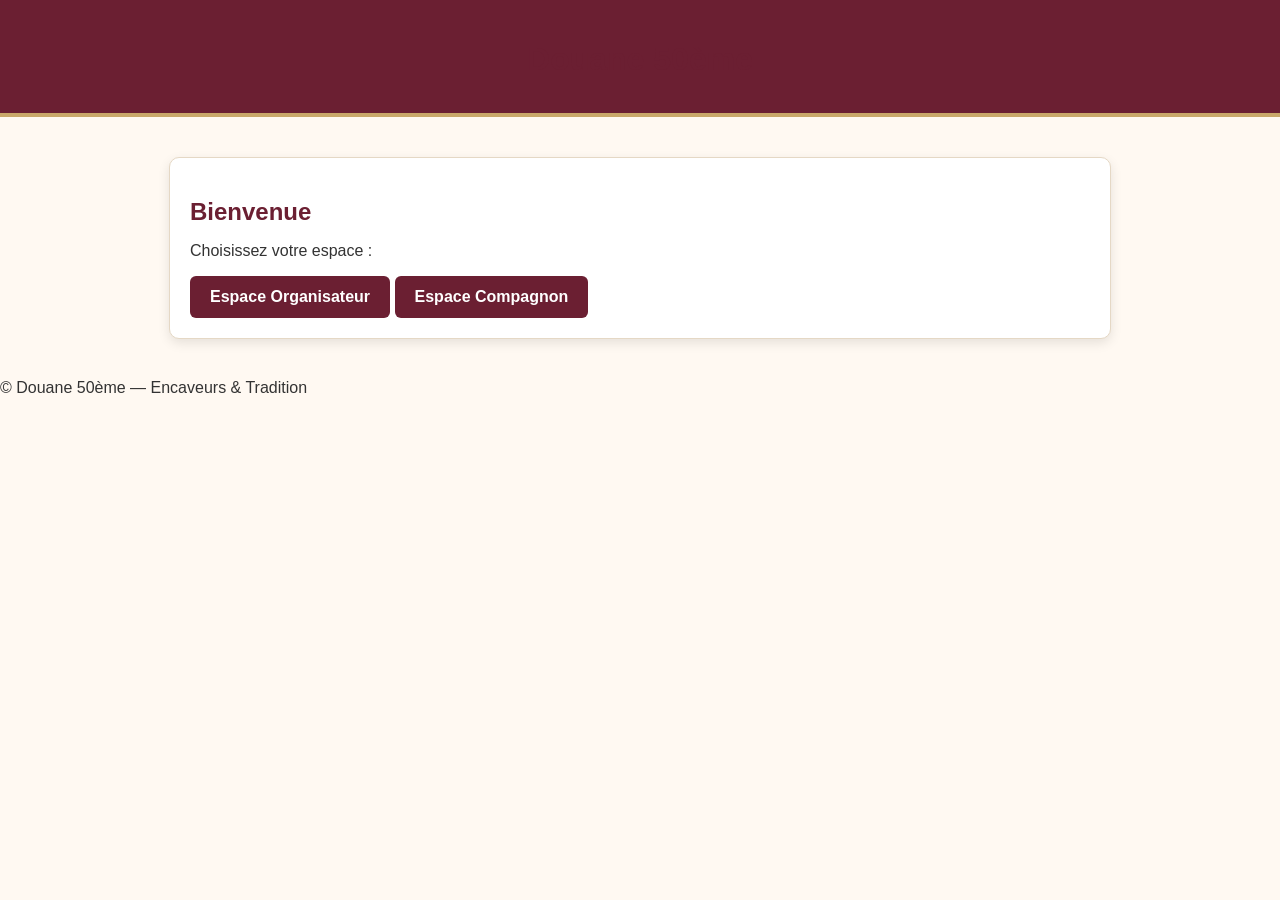
==== Douane50/index.html @ 880945cf "Premier commit" ====
<!DOCTYPE html>
<html lang="fr">
<head>
    <meta charset="UTF-8">
    <title>Accueil — Douane 50ème</title>
    <link rel="stylesheet" href="style.css">
</head>

<body>

<header>
    <h1>Douane 50ème</h1>
</header>

<div class="container">
    <h2>Bienvenue</h2>

    <p>Choisissez votre espace :</p>

    <div class="buttons">
        <a href="organisateur-login.html" class="btn">Espace Organisateur</a>
        <a href="compagnon-login.html" class="btn">Espace Compagnon</a>
    </div>
</div>

<footer>
    <p>© Douane 50ème — Encaveurs & Tradition</p>
</footer>

</body>
</html>
---- Douane50/style.css ----
/* ------------------------------
   STYLE GLOBAL — Thème Vin & Cave
--------------------------------*/

body {
  font-family: "DM Sans", sans-serif;
  background: #fff9f2; /* beige cave */
  color: #333;
  margin: 0;
  padding: 0;
}

/* ------------------------------
   HEADER
--------------------------------*/

header {
  background: #6b1f32; /* bordeaux profond */
  color: white;
  padding: 20px;
  text-align: center;
  border-bottom: 4px solid #c9a86a; /* or doux */
}

/* ------------------------------
   CONTAINERS
--------------------------------*/

.container {
  max-width: 900px;
  margin: 40px auto;
  padding: 20px;
  background: white;
  border-radius: 10px;
  border: 1px solid #e5d8c5; /* ton bois clair */
  box-shadow: 0 4px 12px rgba(0,0,0,0.1);
}

/* ------------------------------
   TITRES
--------------------------------*/

h1, h2, h3 {
  color: #6b1f32; /* bordeaux */
  font-weight: 700;
  margin-bottom: 15px;
}

/* ------------------------------
   BOUTONS
--------------------------------*/

button, .btn {
  background: #6b1f32; /* bordeaux */
  color: white;
  padding: 12px 20px;
  border: none;
  border-radius: 6px;
  cursor: pointer;
  font-size: 16px;
  text-decoration: none;
  display: inline-block;
  transition: 0.2s;
}

button:hover, .btn:hover {
  background: #8c2a45; /* bordeaux clair */
}

/* Variante bouton danger */
.btn-danger {
  background: #b30000;
}
.btn-danger:hover {
  background: #d40000;
}

/* ------------------------------
   INPUTS & SELECTS
--------------------------------*/

input, select {
  width: 100%;
  padding: 10px;
  margin: 8px 0 20px;
  border-radius: 6px;
  border: 1px solid #ccc;
  font-size: 16px;
  background: #fffdf8;
}

/* ------------------------------
   TABLES
--------------------------------*/

.table {
  width: 100%;
  border-collapse: collapse;
  margin-top: 20px;
}

.table th {
  background: #6b1f32; /* bordeaux */
  color: white;
  padding: 10px;
  border-bottom: 3px solid #c9a86a; /* or doux */
}

.table td {
  padding: 10px;
  border-bottom: 1px solid #eee;
}

/* ------------------------------
   LISTES / BLOCS
--------------------------------*/

.group-item,
.panier-item,
.line-item {
  background: #fdf7f2; /* beige très clair */
  border-left: 5px solid #6b1f32; /* bande bordeaux */
  padding: 12px;
  border-radius: 6px;
  margin-bottom: 10px;
}

/* ------------------------------
   TEXTE SPÉCIAL
--------------------------------*/

.locked {
  color: #b30000;
  font-weight: bold;
}

/* ------------------------------
   LIENS
--------------------------------*/

a {
  color: #6b1f32;
  text-decoration: none;
  font-weight: bold;
}

a:hover {
  color: #8c2a45;
}
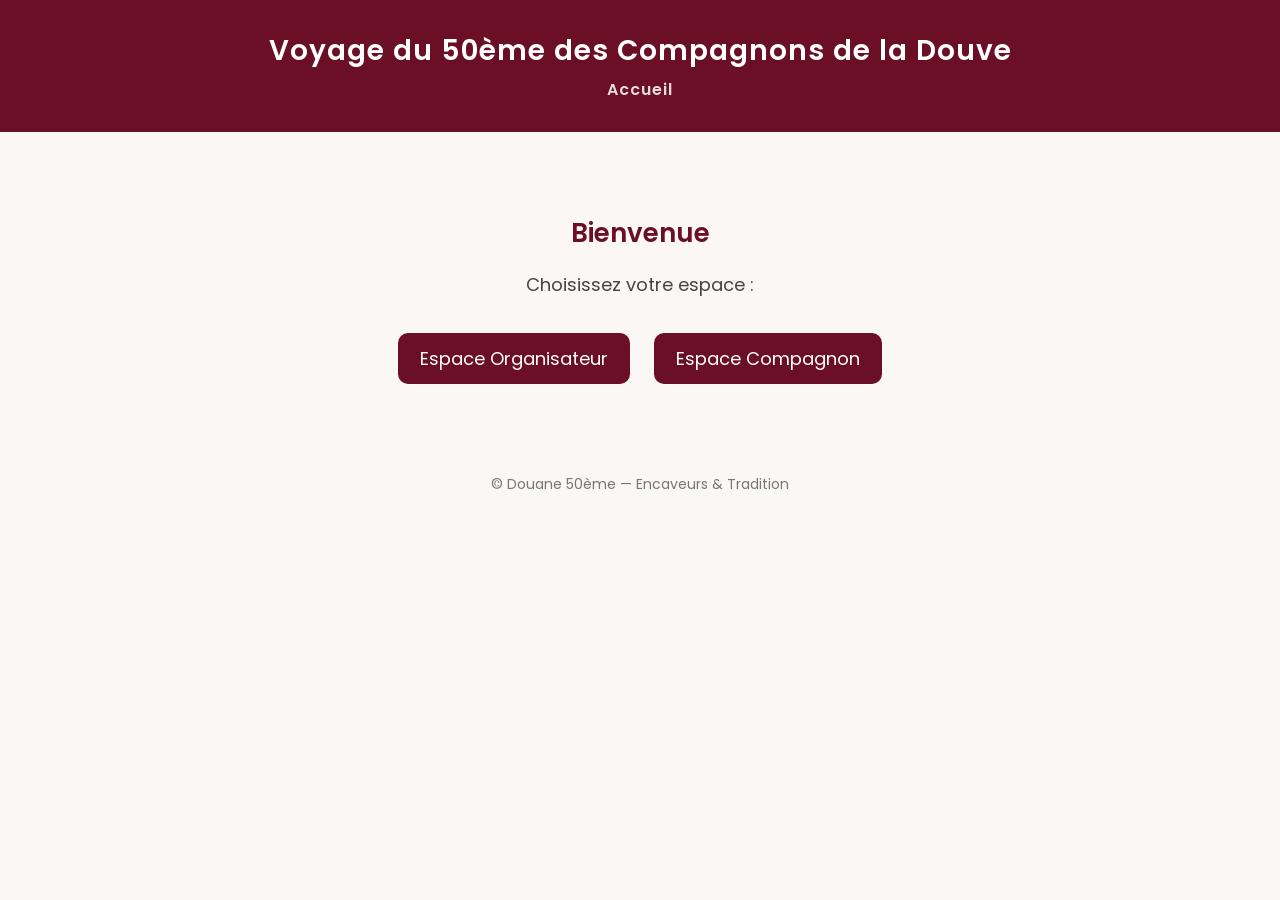
==== commit 9dc208b7: "Update index.html" ====
--- a/Douane50/index.html
+++ b/Douane50/index.html
@@ -2,14 +2,91 @@
 <html lang="fr">
 <head>
     <meta charset="UTF-8">
-    <title>Accueil — Douane 50ème</title>
-    <link rel="stylesheet" href="style.css">
+    <title>Accueil — Voyage du 50ème</title>
+
+    <!-- Google Font -->
+    <link href="https://fonts.googleapis.com/css2?family=Poppins:wght@300;400;600&display=swap" rel="stylesheet">
+
+    <style>
+        body {
+            font-family: 'Poppins', sans-serif;
+            background: #faf7f5;
+            margin: 0;
+            padding: 0;
+        }
+
+        header {
+            background: #6a0f25;
+            color: white;
+            padding: 30px 10px;
+            text-align: center;
+            font-size: 28px;
+            font-weight: 600;
+            letter-spacing: 1px;
+        }
+
+        header small {
+            display: block;
+            font-size: 16px;
+            margin-top: 5px;
+            opacity: 0.85;
+        }
+
+        .container {
+            max-width: 700px;
+            margin: 40px auto;
+            padding: 20px;
+            text-align: center;
+        }
+
+        h2 {
+            font-size: 26px;
+            margin-bottom: 10px;
+            color: #6a0f25;
+            font-weight: 600;
+        }
+
+        p {
+            font-size: 18px;
+            margin-bottom: 25px;
+            color: #444;
+        }
+
+        .buttons {
+            margin-top: 20px;
+        }
+
+        .btn {
+            display: inline-block;
+            background: #6a0f25;
+            color: white;
+            padding: 12px 22px;
+            border-radius: 10px;
+            text-decoration: none;
+            margin: 10px;
+            font-size: 18px;
+            transition: 0.2s;
+        }
+
+        .btn:hover {
+            background: #8c1433;
+        }
+
+        footer {
+            text-align: center;
+            padding: 20px;
+            margin-top: 40px;
+            color: #777;
+            font-size: 14px;
+        }
+    </style>
 </head>
 
 <body>
 
 <header>
-    <h1>Douane 50ème</h1>
+    Voyage du 50ème des Compagnons de la Douve
+    <small>Accueil</small>
 </header>
 
 <div class="container">
@@ -24,7 +101,7 @@
 </div>
 
 <footer>
-    <p>© Douane 50ème — Encaveurs & Tradition</p>
+    © Douane 50ème — Encaveurs & Tradition
 </footer>
 
 </body>
